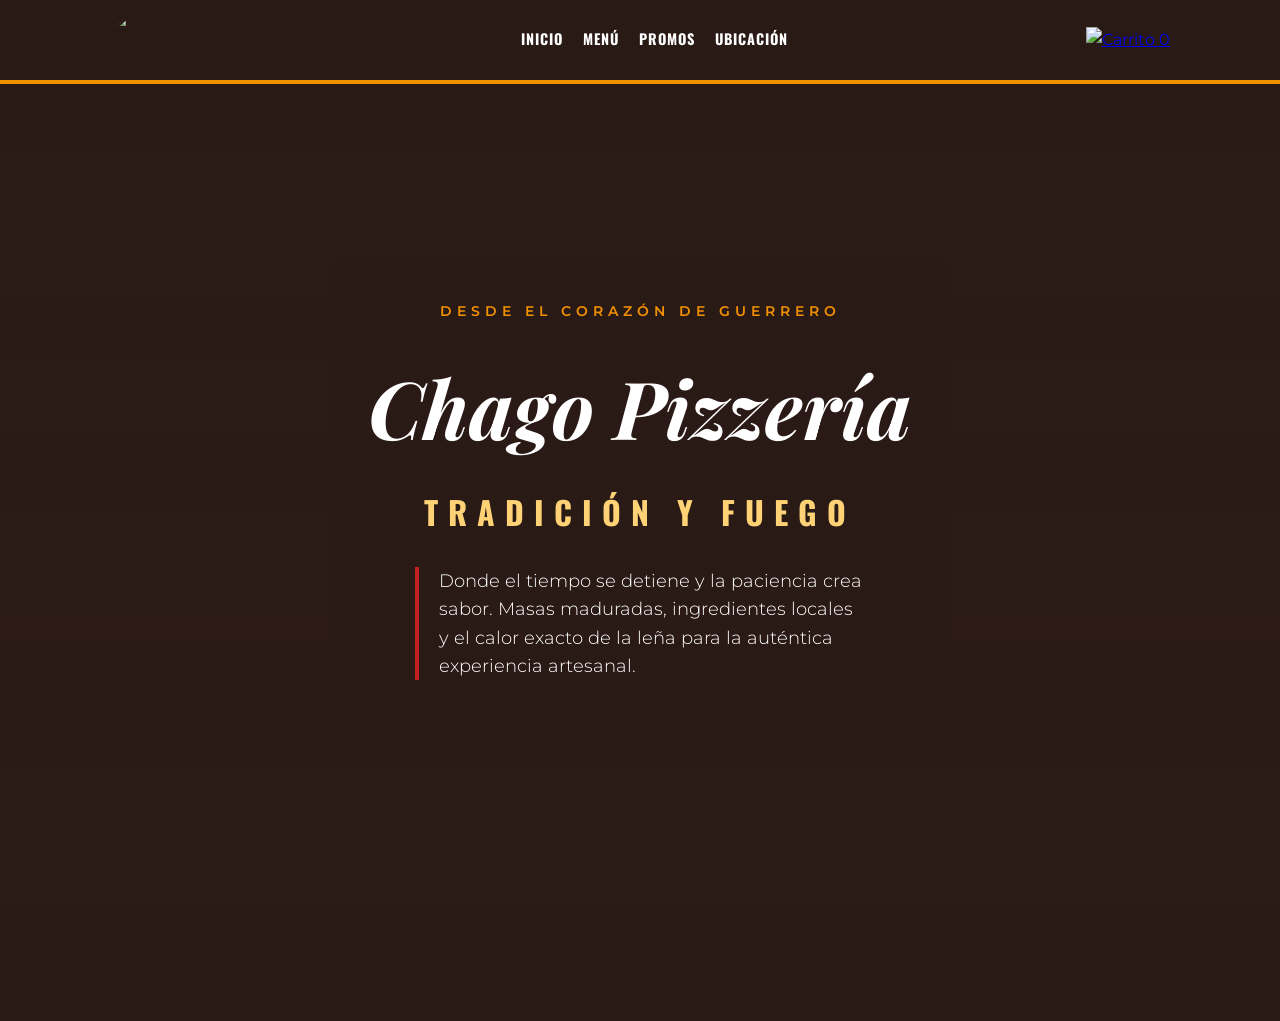
==== index.html @ d5f61903 "Add files via upload" ====
<!DOCTYPE html>
<html lang="es">
<head>
    <meta charset="UTF-8">
    <meta name="viewport" content="width=device-width, initial-scale=1.0">
    <title>INICIO - Chago Pizzería</title>
    <link rel="stylesheet" href="styles.css">
    <link href="https://fonts.googleapis.com/css2?family=Playfair+Display:ital,wght@0,700;1,700&family=Montserrat:wght@300;600&family=Oswald:wght@700&display=swap" rel="stylesheet">
</head>
<body>
    <header class="navbar">
        <div class="container nav-flex">
            <img src="Imagenes-Pizzeria/logo.jpeg" alt="Chago Logo" class="logo-img">
            <nav>
                <ul class="nav-links">
                    <li><a href="index.html">INICIO</a></li>
                    <li><a href="menu.html">MENÚ</a></li>
                    <li><a href="promos.html">PROMOS</a></li>
                    <li><a href="ubicacion.html">UBICACIÓN</a></li>
                </ul>
            </nav>
            <div class="nav-extras">
                <a href="#" class="cart-link">
                    <img src="Imagenes-Pizzeria/carritodecompras.png" alt="Carrito" width="35">
                    <span class="cart-count">0</span>
                </a>
            </div>
        </div>
    </header>

    <main class="hero-main">
        <div class="overlay-artesanal">
            <span class="label-ubicacion">DESDE EL CORAZÓN DE GUERRERO</span>

            <h1 class="titulo-principal">Chago Pizzería <span>TRADICIÓN Y FUEGO</span></h1>

            <div class="contenedor-texto">
                <p class="descripcion-artesanal">
                    Donde el tiempo se detiene y la paciencia crea sabor. Masas maduradas, ingredientes locales y el calor exacto de la leña para la auténtica experiencia artesanal.
                </p>
            </div>
        </div>
    </main>
    <footer class="chago-footer">
        <div class="container footer-content">
            <div class="footer-section">
                <img src="Imagenes-Pizzeria/logo.jpeg" alt="Logo" class="logo-img">
                <p>Sabor artesanal a la leña.</p>
            </div>
            <div class="footer-section">
                <h4>SÍGUENOS</h4>
                <div class="footer-social-links">
                    <a href="https://wa.me/+527451176090" target="_blank">WhatsApp</a>
                    <a href="https://www.facebook.com/share/1GHT45mneg/" target="_blank">Facebook</a>
                    <a href="https://www.instagram.com/pizzas_chago" target="_blank">Instagram</a>
                    <a href="https://www.tiktok.com/@pizzas.chago?_r=1&_t=ZS-94YQfEW3mBr" target="_blank">TikTok</a>
                </div>
            </div>
        </div>
    </footer>

    <div id="modal-carrito" class="modal">
        <div class="modal-content">
            <span class="close-btn">&times;</span>
            <h2>Tu Pedido en Chago</h2>
            <hr>
            <div id="lista-carrito">
                <p>El carrito está vacío 🍕</p>
            </div>
            <div class="total-carrito" style="margin-top: 20px; border-top: 1px solid #ddd; padding-top: 10px;">
                <strong>Total: $<span id="precio-total">0</span></strong>
            </div>
            <button id="btn-comprar" class="btn-confirmar">Confirmar Pedido</button>
        </div>
    </div>

    <script src="scripcarrito.js"></script>
</body>
</html>
---- styles.css ----
:root {
    --chago-naranja: #F29100;
    --chago-oscuro: #2B1B17;
    --chago-crema: #FFD275;
    --chago-rojo: #C42021;
    --blanco: #ffffff;
    --gris-fondo: #f4f4f4;
}

* {
    margin: 0;
    padding: 0;
    box-sizing: border-box;
    font-family: 'Montserrat', sans-serif;
}

body {
    background-color: var(--gris-fondo);
    color: var(--chago-oscuro);
    line-height: 1.6;
}

.container {
    max-width: 1100px;
    margin: 0 auto;
    padding: 0 20px;
}

.navbar {
    background-color: var(--chago-oscuro);
    padding: 10px 0;
    border-bottom: 4px solid var(--chago-naranja);
    position: sticky;
    top: 0;
    z-index: 1000;
}

.nav-flex {
    display: flex;
    justify-content: space-between;
    align-items: center;
}

.logo-img {
    height: 60px; 
    width: auto;
}

.nav-links {
    display: flex;
    list-style: none;
    gap: 25px;
}

.nav-links a {
    color: var(--blanco);
    text-decoration: none;
    font-weight: bold;
    font-size: 0.9rem;
    transition: 0.3s;
}

.nav-links a:hover {
    color: var(--chago-crema);
}

.hero {
    background: linear-gradient(rgba(0,0,0,0.5), rgba(0,0,0,0.5)), 
                url('Imagenes-Pizzeria/pizza-fondo.jpg'); 
    background-size: cover;
    background-position: center;
    height: 70vh;
    display: flex;
    align-items: center;
    justify-content: center;
    text-align: center;
    color: white;
}

.hero h1 {
    font-family: 'Oswald', sans-serif;
    font-size: 3.5rem;
    color: var(--chago-naranja);
    margin-bottom: 10px;
}

.btn-main {
    display: inline-block;
    margin-top: 20px;
    background-color: var(--chago-naranja);
    color: var(--chago-oscuro);
    padding: 12px 30px;
    text-decoration: none;
    font-weight: bold;
    border-radius: 5px;
    transition: 0.3s;
}

.menu-grid {
    display: grid;
    grid-template-columns: repeat(auto-fit, minmax(280px, 1fr));
    gap: 25px;
    padding: 50px 20px;
}

.menu-card {
    background: var(--blanco);
    padding: 30px;
    border-radius: 12px;
    box-shadow: 0 10px 20px rgba(0,0,0,0.05);
}

.yellow-card {
    background-color: var(--chago-crema);
}

.menu-item {
    margin-bottom: 15px;
}

.menu-item strong {
    display: block;
    color: var(--chago-rojo);
}

/*==================================================
   BARRA DE NAVEGACIÓN MINIMALISTA
==================================================*/
.navbar-minimal {
    position: absolute;
    top: 0;
    width: 100%;
    padding: 30px 0;
    z-index: 100; /* Siempre por encima del fondo */
}

.nav-container {
    display: flex;
    justify-content: space-around;
    align-items: center;
    max-width: 1200px;
    margin: 0 auto;
    padding: 0 40px;
}

/* El logo centrado como punto de simetría */
.nav-logo {
    width: 60px;
    height: auto;
    border-radius: 50%;
    border: 3px solid var(--chago-crema);
    box-shadow: 0 4px 10px rgba(0,0,0,0.4);
}

.nav-minimal-link {
    color: var(--blanco);
    text-decoration: none;
    font-family: 'Oswald', sans-serif;
    font-size: 0.95rem;
    letter-spacing: 2px;
    font-weight: bold;
    text-transform: uppercase;
    transition: color 0.3s ease, transform 0.2s ease;
    text-shadow: 1px 1px 3px rgba(0,0,0,0.6);
}

.nav-minimal-link:hover {
    color: var(--chago-naranja);
    transform: translateY(-2px);
}

/*==================================================
   ELEMENTOS DE DECORACIÓN Y PROFUNDIDAD
==================================================*/
.scroll-indicator {
    position: absolute;
    bottom: 35px;
    left: 50%;
    transform: translateX(-50%);
    color: var(--chago-crema);
    font-size: 0.7rem;
    letter-spacing: 4px;
    text-transform: uppercase;
    font-weight: 600;
    text-shadow: 1px 1px 3px rgba(0,0,0,0.6);
    opacity: 0.7;
}

/*==================================================
   RESPONSIVIDAD (Media Queries)
==================================================*/
@media (max-width: 768px) {
    .nav-container {
        padding: 0 20px;
    }
    .nav-logo {
        width: 50px;
    }
    .hero-content {
        padding: 0 15px;
    }
    .hero-description {
        font-size: 1rem;
        margin-top: 30px;
        padding-left: 15px;
    }
}

/* UNIFICACIÓN DE NAVBAR PARA TODO EL SITIO */
.navbar, .navbar-minimal {
    background-color: var(--chago-oscuro);
    padding: 10px 0;
    border-bottom: 4px solid var(--chago-naranja);
    position: sticky;
    top: 0;
    z-index: 1000;
    width: 100%;
}

.nav-container, .nav-flex {
    max-width: 1100px;
    margin: 0 auto;
    display: flex;
    justify-content: space-between;
    align-items: center;
    padding: 0 20px;
}

/* Estilo para los enlaces de navegación */
.nav-links, .nav-container {
    list-style: none;
    display: flex;
    gap: 20px;
    align-items: center;
}

.nav-links li a, .nav-minimal-link {
    color: var(--blanco);
    text-decoration: none;
    font-family: 'Oswald', sans-serif;
    font-weight: bold;
    text-transform: uppercase;
    font-size: 0.9rem;
    letter-spacing: 1px;
    transition: 0.3s;
}

.nav-links li a:hover, .nav-minimal-link:hover {
    color: var(--chago-naranja);
}

/* Tamaño estándar del logo en la barra */
.logo-img, .nav-logo {
    height: 60px;
    width: auto;
    border-radius: 50%;
}
:root {
    --chago-naranja: #F29100;
    --chago-oscuro: #2B1B17;
    --chago-crema: #FFD275;
    --chago-rojo: #C42021;
    --blanco: #ffffff;
}

body, html {
    margin: 0;
    padding: 0;
    height: 100%;
    background-color: var(--chago-oscuro);
    font-family: 'Montserrat', sans-serif;
    overflow-x: hidden;
}

/* NAVBAR AJUSTADA PARA EL INICIO */
.navbar {
    background-color: rgba(43, 27, 23, 0.9); /* Tu oscuro con transparencia */
    position: fixed;
    top: 0;
    width: 100%;
    z-index: 1000;
}

/* HERO CON TU IMAGEN DE FONDO (PATRÓN) */
.hero-main {
    min-height: 100vh;
    /* Usamos la imagen del patrón de pizzas que subiste */
    background-image: linear-gradient(rgba(43, 27, 23, 0.8), rgba(43, 27, 23, 0.9)), url('Logopizzeria.jpeg');
    background-size: 400px; /* Ajusta el tamaño del patrón */
    background-repeat: repeat;
    display: flex;
    align-items: center;
    justify-content: center;
    padding-top: 80px; /* Espacio para la navbar fija */
}

.overlay-artesanal {
    text-align: center;
    max-width: 800px;
    padding: 40px;
    background: rgba(43, 27, 23, 0.5); /* Fondo sutil para legibilidad */
    border-radius: 20px;
}

.label-ubicacion {
    color: var(--chago-naranja);
    letter-spacing: 5px;
    font-size: 0.9rem;
    font-weight: 600;
    display: block;
    margin-bottom: 20px;
}

.titulo-principal {
    font-family: 'Playfair Display', serif;
    font-size: clamp(2.5rem, 7vw, 5rem);
    color: var(--blanco);
    font-style: italic;
    margin: 0;
}

.titulo-principal span {
    display: block;
    font-family: 'Oswald', sans-serif;
    font-style: normal;
    font-size: 0.4em;
    color: var(--chago-crema);
    letter-spacing: 10px;
    margin-top: 15px;
}

.contenedor-texto {
    margin-top: 30px;
    border-left: 4px solid var(--chago-rojo);
    padding-left: 20px;
    text-align: left;
    max-width: 450px;
    margin-left: auto;
    margin-right: auto;
}

.descripcion-artesanal {
    color: var(--blanco);
    font-size: 1.1rem;
    line-height: 1.6;
    font-weight: 300;
}

/* Redes Sociales Flotantes */
.wa-float, .fb-float, .ig-float, .tt-float {
    position: fixed;
    width: 60px;
    height: 60px;
    border-radius: 50%;
    display: flex;
    justify-content: center;
    align-items: center;
    box-shadow: 0 4px 10px rgba(0,0,0,0.3);
    z-index: 100;
    transition: transform 0.3s;
}

.wa-float:hover, .fb-float:hover, .ig-float:hover, .tt-float:hover {
    transform: scale(1.1);
}

.wa-float {
    bottom: 20px;
    right: 20px;
    background-color: #25d366;
}

.fb-float {
    bottom: 90px;
    right: 20px;
    background-color: #1877F2;
}

.ig-float {
    bottom: 160px;
    right: 20px;
    background: linear-gradient(45deg, #f09433 0%, #e6683c 25%, #dc2743 50%, #cc2366 75%, #bc1888 100%);
}

.tt-float {
    bottom: 230px;
    right: 20px;
    background-color: #000000;
}
/* --- ESTILOS DEL FOOTER --- */
.chago-footer {
    background-color: var(--chago-oscuro);
    color: var(--blanco);
    padding: 30px 0;
    border-top: 4px solid var(--chago-naranja);
    text-align: center;
}

.footer-content {
    display: flex;
    justify-content: space-around;
    align-items: center;
    flex-wrap: wrap;
    gap: 20px;
}

.footer-social-links {
    display: flex;
    gap: 15px;
    margin-top: 10px;
}

.footer-social-links a {
    color: var(--chago-crema);
    text-decoration: none;
    font-size: 0.85rem;
    font-weight: bold;
}

/* --- POSICIONES DE LAS 4 REDES FLOTANTES --- */
.wa-float, .fb-float, .ig-float, .tt-float {
    position: fixed;
    right: 20px;
    width: 60px;
    height: 60px;
    border-radius: 50%;
    display: flex;
    justify-content: center;
    align-items: center;
    z-index: 1000;
}

/* Ajuste de alturas para que queden una sobre otra */
.wa-float { bottom: 20px; background-color: #25d366; }
.fb-float { bottom: 90px; background-color: #1877f2; }
.ig-float { bottom: 160px; background-color: #e4405f; }
.tt-float { bottom: 230px; background-color: #000000; }

/* --- ESTILOS DE LA VENTANA MODAL --- */
.modal {
    display: none; /* Oculto por defecto */
    position: fixed;
    z-index: 10001; /* Por encima de todo */
    left: 0; top: 0;
    width: 100%; height: 100%;
    background-color: rgba(0,0,0,0.7); /* Fondo oscuro transparente */
}

.modal-content {
    background-color: var(--blanco);
    margin: 10% auto;
    padding: 25px;
    width: 90%;
    max-width: 450px;
    border-radius: 15px;
    border-top: 8px solid var(--chago-naranja);
    position: relative;
}

.close-btn {
    position: absolute;
    right: 20px; top: 10px;
    font-size: 30px;
    cursor: pointer;
    color: var(--chago-oscuro);
}

.btn-confirmar {
    background-color: var(--chago-rojo);
    color: white;
    width: 100%;
    padding: 15px;
    border: none;
    border-radius: 8px;
    font-family: 'Oswald', sans-serif;
    font-size: 1.2rem;
    cursor: pointer;
    margin-top: 20px;
}

.item-carrito {
    display: flex;
    justify-content: space-between;
    align-items: center;
    padding: 10px 0;
    border-bottom: 1px solid #eee;
}

.item-carrito button {
    background: var(--chago-rojo);
    color: white;
    border: none;
    border-radius: 4px;
    padding: 5px 10px;
    cursor: pointer;
}
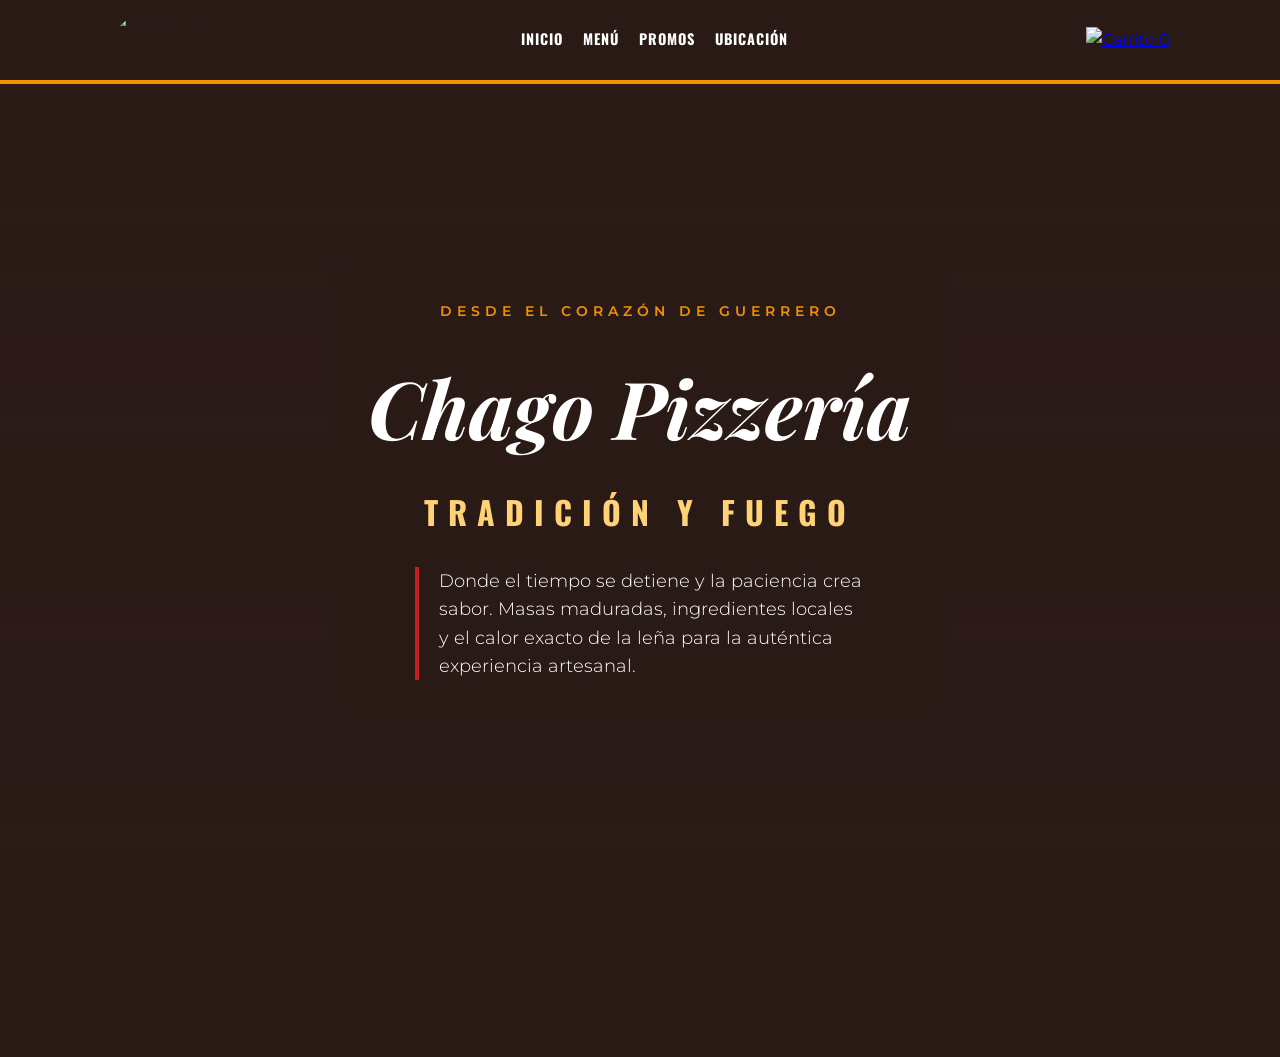
==== commit 07455c62: "Fix HTML encoding issues in index.html" ====
--- a/index.html
+++ b/index.html
@@ -21,7 +21,7 @@
             </nav>
             <div class="nav-extras">
                 <a href="#" class="cart-link">
-                    <img src="Imagenes-Pizzeria/carritodecompras.png" alt="Carrito" width="35">
+                    <img src="carritodecompras.png" alt="Carrito" width="35">
                     <span class="cart-count">0</span>
                 </a>
             </div>
@@ -44,7 +44,7 @@
     <footer class="chago-footer">
         <div class="container footer-content">
             <div class="footer-section">
-                <img src="Imagenes-Pizzeria/logo.jpeg" alt="Logo" class="logo-img">
+                <img src="logo.jpeg" alt="Logo" class="logo-img">
                 <p>Sabor artesanal a la leña.</p>
             </div>
             <div class="footer-section">
@@ -76,4 +76,4 @@
 
     <script src="scripcarrito.js"></script>
 </body>
-</html>+</html>
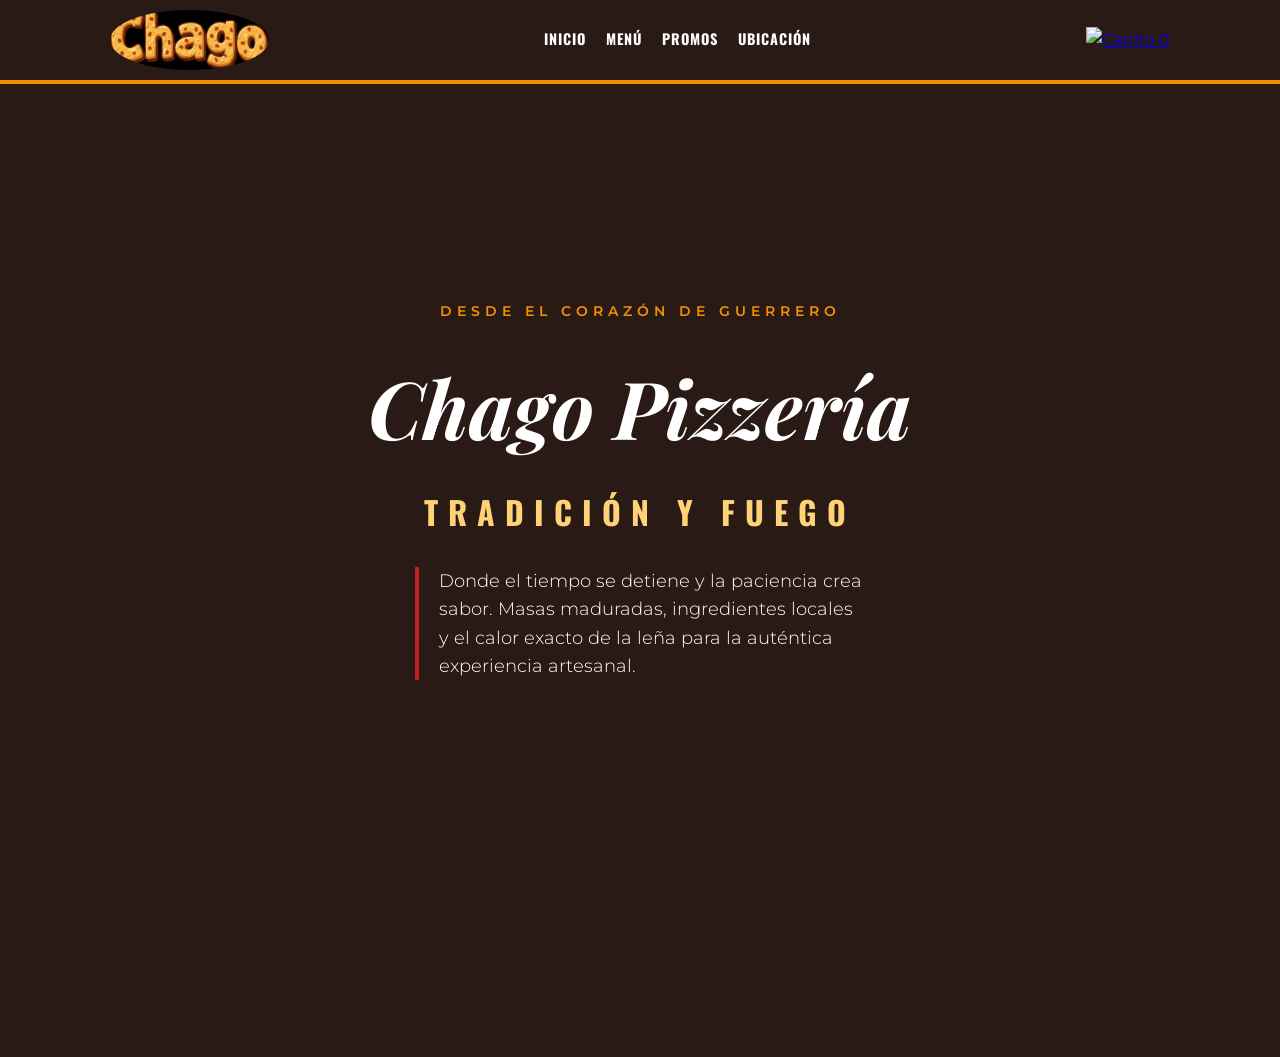
==== commit 23824bc0: "Fix HTML entity encoding in index.html" ====
--- a/index.html
+++ b/index.html
@@ -10,7 +10,7 @@
 <body>
     <header class="navbar">
         <div class="container nav-flex">
-            <img src="Imagenes-Pizzeria/logo.jpeg" alt="Chago Logo" class="logo-img">
+            <img src="logo.jpeg" alt="Chago Logo" class="logo-img">
             <nav>
                 <ul class="nav-links">
                     <li><a href="index.html">INICIO</a></li>
